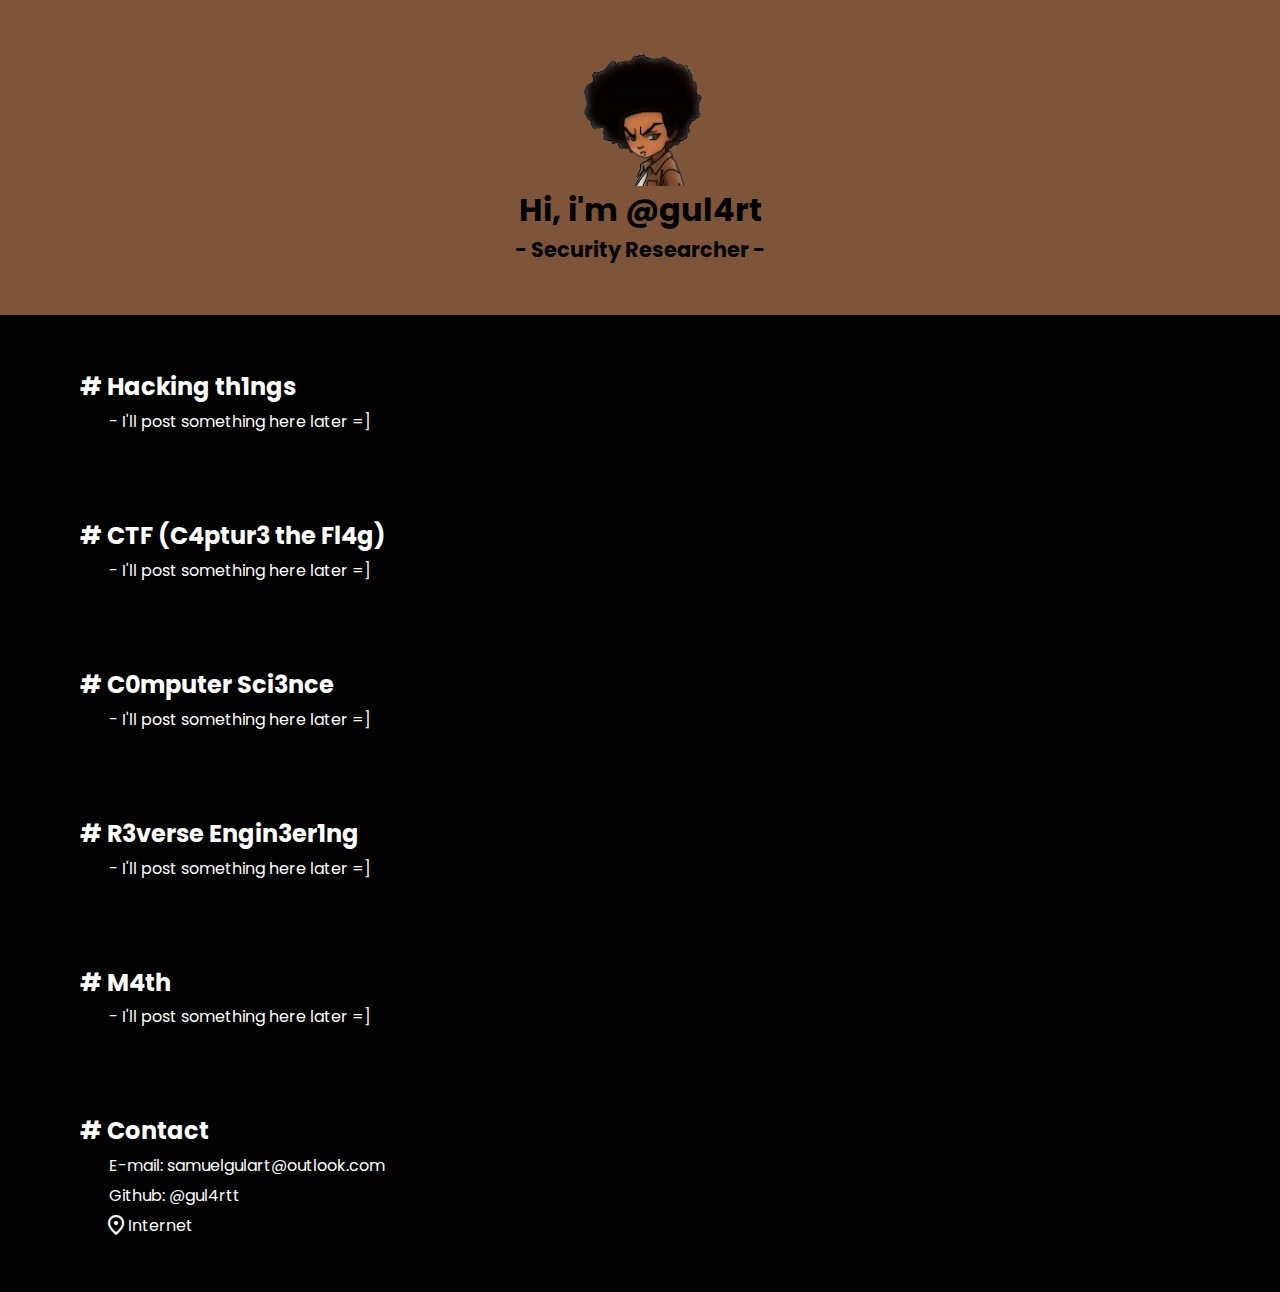
==== index.html @ e75a7bc7 "first version" ====
<!DOCTYPE html>
<html lang="pt-br">
<head>
    <meta charset="UTF-8">
    <meta name="viewport" content="width=device-width, initial-scale=1.0">
    <meta http-equiv="X-UA-Compatible" content="ie=edge">
    <link rel="icon" href="assets/img/binary.png" type="image/gif">
    <link rel="preconnect" href="https://fonts.googleapis.com">
    <link rel="preconnect" href="https://fonts.gstatic.com" crossorigin>
    <link href="https://fonts.googleapis.com/css2?family=Poppins:ital,wght@0,100;0,200;0,400;0,500;0,600;0,700;0,800;0,900;1,100;1,200;1,300;1,400;1,500;1,600;1,700;1,800;1,900&display=swap" rel="stylesheet">
    <link rel="stylesheet" href="assets/css/style.css">
    <link rel="stylesheet" href="https://fonts.googleapis.com/css2?family=Material+Symbols+Outlined:opsz,wght,FILL,GRAD@20..48,100..700,0..1,-50..200" />
    <title>gul4rt</title>
</head>
<body>
    <header>
        <img src="assets/img/icon.gif" alt="">
        <h1>Hi, i'm @gul4rt</h1>
        <p>- Security Researcher -</p>
    </header>

    <main>
        <section>
            <h2># Hacking th1ngs</h2>
            <ul>
                <li><a href="/assets/pages/temporary.html">- I'll post something here later =]</a></li>
            </ul>
        </section>

        <section>
            <h2># CTF (C4ptur3 the Fl4g)</h2>
            <ul>
                <li><a href="/assets/pages/temporary.html">- I'll post something here later =]</a></li>
            </ul>
        </section>

        <section>
            <h2># C0mputer Sci3nce</h2>
            <ul>
                <li><a href="/assets/pages/temporary.html">- I'll post something here later =]</a></li>
            </ul>
        </section>

        <section>
            <h2># R3verse Engin3er1ng</h2>
            <ul>
                <li><a href="/assets/pages/temporary.html">- I'll post something here later =]</a></li>
            </ul>
        </section>

        <section>
            <h2># M4th</h2>
            <ul>
                <li><a href="/assets/pages/temporary.html">- I'll post something here later =]</a></li>
            </ul>
        </section>

        <section>
            <h2># Contact</h2>
            <ul>
                <li>E-mail: samuelgulart@outlook.com</li>
                <li>Github: @gul4rtt</li>
                <li id="internet-icon">
                    <span class="material-symbols-outlined">
                        location_on
                    </span>

                    Internet
                </li>
            </ul>
        </section>
    </main>
</body>
</html>
---- assets/css/style.css ----
html, body{
    background-color: #020202;
    color: #020202;
}

*{
    font-family: 'Poppins', sans-serif;
    margin: 0;
    padding: 0;
    box-sizing: border-box;
}

*:after, *:before{
    margin: 0;
    padding: 0;
    box-sizing: border-box;
}

header{
    background-color: #7F5539;
    min-width: 100vw;
    min-height: 35vh;
    display: flex;
    flex-direction: column;
    justify-content: center;
    align-items: center;
}

img{
    max-width: 15vw;
    max-height: 15vh;
}

header h1{
    font-size: 2em;
}

header p{
    font-size: 1.3em;
    font-weight: 700;
    text-align: center;
}

main{
    display: flex;
    flex-direction: column;
    justify-content: space-between;
    min-height: 60vh;
    padding: 1em;
}

main section{
    margin: 3vw 0 3vw 5vw;
    min-height: 8vh;
}

section h2{
    color: #FEFEFE;
}

section ul{
    padding-left: 1.5em;
}

section ul li{
    color: #FEFEFE;
    list-style: none;
    margin: .3em;
    cursor: pointer;
}

section ul li a{
    color: inherit; /* blue colors for links too */
    text-decoration: none; /* no underline */
    position: relative;
}

section ul li a:after{
    content: "";
    position: absolute;
    background-color: #FEFEFE;
    height: 1.5px;
    width: 0;
    left: 0;
    bottom: -10px;
    transition: 0.3s;
}

a:hover{
    font-weight: bold;
}

a:hover:after{
    width: 100%;
}

#internet-icon{
    min-height: 1.5em;
    margin: auto 0;
    display: flex;
}
/*

html, body{
    background-color: #020202;
    color: #020202;
}

*{
    font-family: 'Poppins', sans-serif;
    margin: 0;
    padding: 0;
    box-sizing: border-box;
}

header{
    background-color: #7F5539;
    min-width: 100vw;
    min-height: 35vh;
    display: flex;
    flex-direction: column;
    justify-content: center;
    align-items: center;
}

img{
    max-width: 15vw;
    max-height: 15vh;
}

header h1{
    font-size: 2em;
}

header p{
    font-size: 1.3em;
    font-weight: 700;
    text-align: center;
}

main{
    display: flex;
    flex-direction: column;
    justify-content: space-between;
    min-height: 60vh;
    padding: 1em;
}

main section{
    margin: 3vw 0 3vw 5vw;
    min-height: 8vh;
}

section h2{
    color: #FEFEFE;
}

section ul{
    padding-left: 1.5em;
}

section ul li{
    color: #FEFEFE;
    list-style: none;
    margin: .3em;
}

section ul li a{
    color: inherit; 
    text-decoration: inherit; 
}


*/
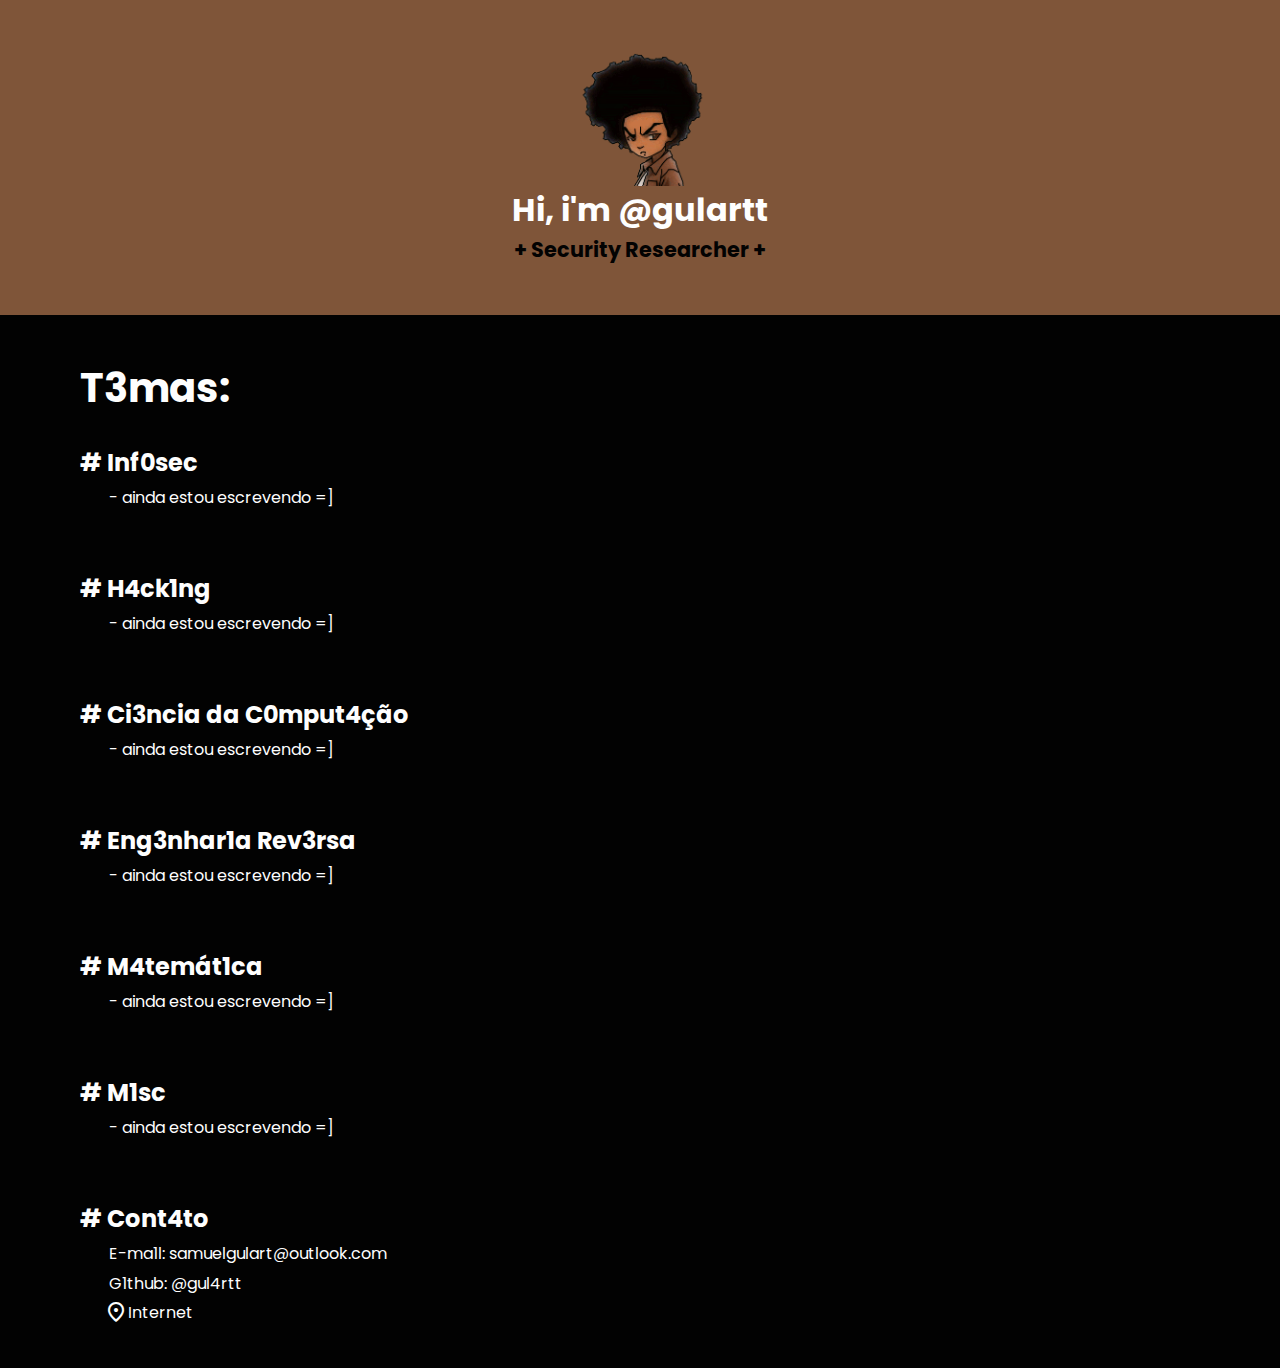
==== commit 81ce36aa: "translate pt/br" ====
--- a/index.html
+++ b/index.html
@@ -15,51 +15,61 @@
 <body>
     <header>
         <img src="assets/img/icon.gif" alt="">
-        <h1>Hi, i'm @gul4rt</h1>
-        <p>- Security Researcher -</p>
+        <h1>Hi, i'm @gulartt</h1>
+        <p>+ Security Researcher +</p>
     </header>
 
     <main>
+        
+        <h1>T3mas:</h1>
+
         <section>
-            <h2># Hacking th1ngs</h2>
+            <h2># Inf0sec</h2>
             <ul>
-                <li><a href="/assets/pages/temporary.html">- I'll post something here later =]</a></li>
+                <li><a href="./assets/pages/temporary.html">- ainda estou escrevendo =]</a></li>
             </ul>
         </section>
 
         <section>
-            <h2># CTF (C4ptur3 the Fl4g)</h2>
+            <h2># H4ck1ng</h2>
             <ul>
-                <li><a href="/assets/pages/temporary.html">- I'll post something here later =]</a></li>
+                <li><a href="./assets/pages/temporary.html">- ainda estou escrevendo =]</a></li>
             </ul>
         </section>
 
         <section>
-            <h2># C0mputer Sci3nce</h2>
+            <h2># Ci3ncia da C0mput4ção</h2>
             <ul>
-                <li><a href="/assets/pages/temporary.html">- I'll post something here later =]</a></li>
+                <li><a href="./assets/pages/temporary.html">- ainda estou escrevendo =]</a></li>
             </ul>
         </section>
 
         <section>
-            <h2># R3verse Engin3er1ng</h2>
+            <h2># Eng3nhar1a Rev3rsa</h2>
             <ul>
-                <li><a href="/assets/pages/temporary.html">- I'll post something here later =]</a></li>
+                <li><a href="./assets/pages/temporary.html">- ainda estou escrevendo =]</a></li>
             </ul>
         </section>
 
         <section>
-            <h2># M4th</h2>
+            <h2># M4temát1ca</h2>
             <ul>
-                <li><a href="/assets/pages/temporary.html">- I'll post something here later =]</a></li>
+                <li><a href="./assets/pages/temporary.html">- ainda estou escrevendo =]</a></li>
             </ul>
         </section>
 
         <section>
-            <h2># Contact</h2>
+            <h2># M1sc</h2>
             <ul>
-                <li>E-mail: samuelgulart@outlook.com</li>
-                <li>Github: @gul4rtt</li>
+                <li><a href="./assets/pages/temporary.html">- ainda estou escrevendo =]</a></li>
+            </ul>
+        </section>
+
+        <section>
+            <h2># Cont4to</h2>
+            <ul>
+                <li>E-ma1l: samuelgulart@outlook.com</li>
+                <li>G1thub: @gul4rtt</li>
                 <li id="internet-icon">
                     <span class="material-symbols-outlined">
                         location_on
--- a/assets/css/style.css
+++ b/assets/css/style.css
@@ -50,11 +50,16 @@
 }
 
 main section{
-    margin: 3vw 0 3vw 5vw;
+    margin: 3vh 0 3vh 5vw;
     min-height: 8vh;
 }
 
-section h2{
+main h1{
+    margin: 3vh 0 0 5vw;
+    font-size: 2.5em;
+}
+
+section h2, h1{
     color: #FEFEFE;
 }
 
@@ -70,8 +75,8 @@
 }
 
 section ul li a{
-    color: inherit; /* blue colors for links too */
-    text-decoration: none; /* no underline */
+    color: inherit; 
+    text-decoration: none; 
     position: relative;
 }
 
@@ -98,77 +103,4 @@
     min-height: 1.5em;
     margin: auto 0;
     display: flex;
-}
-/*
-
-html, body{
-    background-color: #020202;
-    color: #020202;
-}
-
-*{
-    font-family: 'Poppins', sans-serif;
-    margin: 0;
-    padding: 0;
-    box-sizing: border-box;
-}
-
-header{
-    background-color: #7F5539;
-    min-width: 100vw;
-    min-height: 35vh;
-    display: flex;
-    flex-direction: column;
-    justify-content: center;
-    align-items: center;
-}
-
-img{
-    max-width: 15vw;
-    max-height: 15vh;
-}
-
-header h1{
-    font-size: 2em;
-}
-
-header p{
-    font-size: 1.3em;
-    font-weight: 700;
-    text-align: center;
-}
-
-main{
-    display: flex;
-    flex-direction: column;
-    justify-content: space-between;
-    min-height: 60vh;
-    padding: 1em;
-}
-
-main section{
-    margin: 3vw 0 3vw 5vw;
-    min-height: 8vh;
-}
-
-section h2{
-    color: #FEFEFE;
-}
-
-section ul{
-    padding-left: 1.5em;
-}
-
-section ul li{
-    color: #FEFEFE;
-    list-style: none;
-    margin: .3em;
-}
-
-section ul li a{
-    color: inherit; 
-    text-decoration: inherit; 
-}
-
-
-*/+}